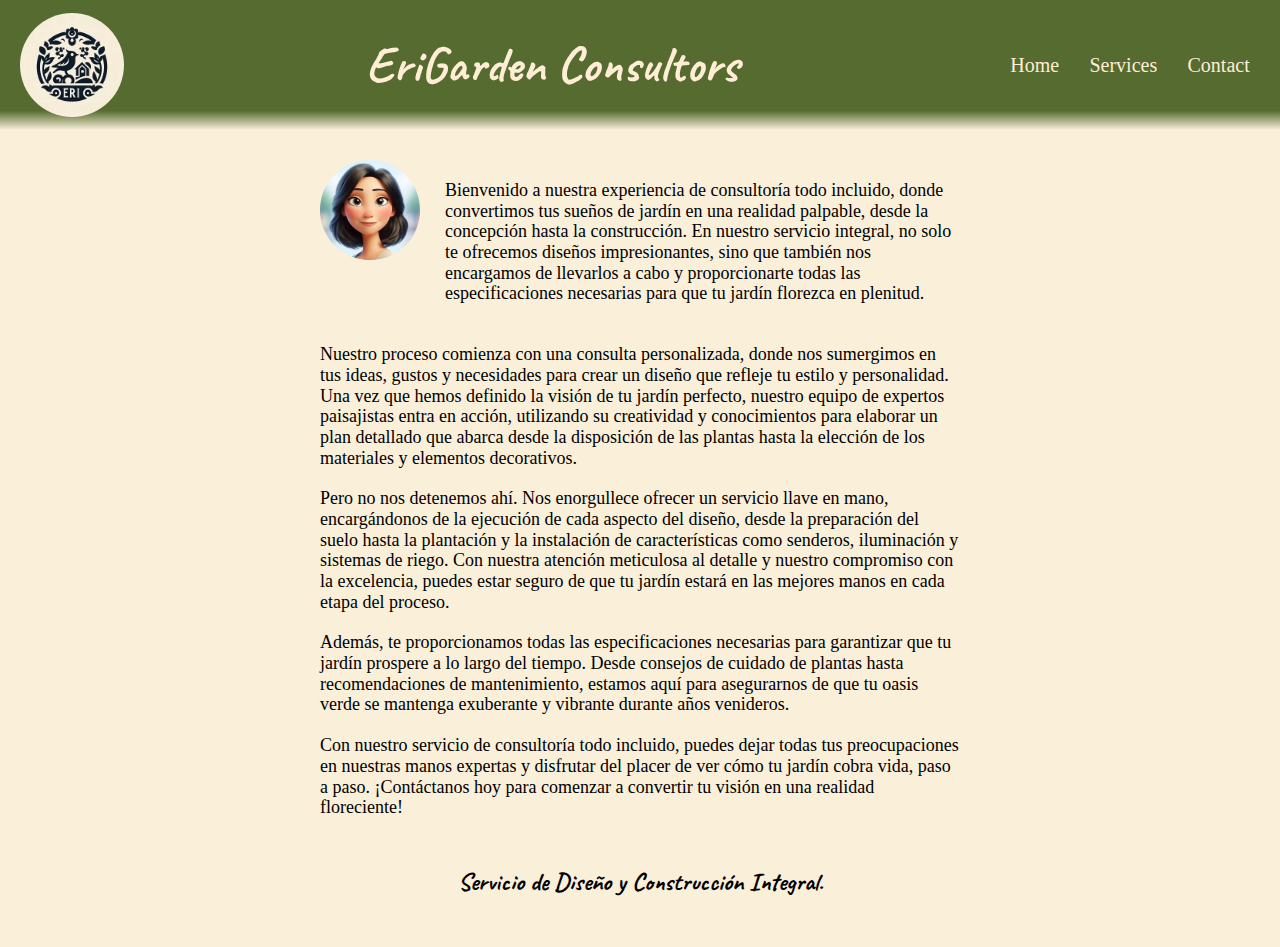
==== index.html @ 2815668b "primer bosquejo de la pagina para eriGarden" ====
<!DOCTYPE html>
<html lang="en">
<head>
    <meta charset="UTF-8">
    <meta name="viewport" content="width=device-width, initial-scale=1.0">
    <link rel="shortcut icon" href="./public/images/eriGarden.webp" type="image/x-icon">
    <meta name="description" content="esta es un ecommerce de insumos para la agricultura">
    <meta name="keywords" content="ganado, agricultura, agroinsumos, agro, HTML">
    <meta name="sitedomain" content="hhttp://127.0.0.1:3000/index.html" />
    <meta name="organization" content="Diego jaramillo enterprise" />
    <meta name="author" content="Diego Jaramillo" />
    <meta name="designer" content="Diego Jaramillo" />
    <meta name="robots" content="index,follow" />
    <meta name="googlebot" content="index,follow" />
    <meta name="revisit-after" content="15days" />
    <link rel="stylesheet" href="./src/styles.css">
    <title>AgriNow</title>
</head>
<body>
    <header>
        <img src="./public/images/eriGarden.webp" alt="AgriNow Logo">
        <h1>EriGarden Consultors</h1>
        <nav>
            <ul>
                <li><a href="#about-us">Home</a></li>
                <li><a href="#servicios">Services</a></li>
                <li><a href="">Contact</a></li>
            </ul>
        </nav>
    </header>
    <main>
        <section class="contenedores" id="about-us">
            <article>
                <div class="comienzo">
                    <img id="eriAnimated" src="./public/images/erikaGarde.webp" alt="">
                    <p>Bienvenido a nuestra experiencia de consultoría todo incluido, donde convertimos tus sueños de jardín en una realidad palpable, desde la concepción hasta la construcción. En nuestro servicio integral, no solo te ofrecemos diseños impresionantes, sino que también nos encargamos de llevarlos a cabo y proporcionarte todas las especificaciones necesarias para que tu jardín florezca en plenitud. </p>
                </div>
                <p>Nuestro proceso comienza con una consulta personalizada, donde nos sumergimos en tus ideas, gustos y necesidades para crear un diseño que refleje tu estilo y personalidad. Una vez que hemos definido la visión de tu jardín perfecto, nuestro equipo de expertos paisajistas entra en acción, utilizando su creatividad y conocimientos para elaborar un plan detallado que abarca desde la disposición de las plantas hasta la elección de los materiales y elementos decorativos.</p>
                <p>Pero no nos detenemos ahí. Nos enorgullece ofrecer un servicio llave en mano, encargándonos de la ejecución de cada aspecto del diseño, desde la preparación del suelo hasta la plantación y la instalación de características como senderos, iluminación y sistemas de riego. Con nuestra atención meticulosa al detalle y nuestro compromiso con la excelencia, puedes estar seguro de que tu jardín estará en las mejores manos en cada etapa del proceso.</p>
                <p>Además, te proporcionamos todas las especificaciones necesarias para garantizar que tu jardín prospere a lo largo del tiempo. Desde consejos de cuidado de plantas hasta recomendaciones de mantenimiento, estamos aquí para asegurarnos de que tu oasis verde se mantenga exuberante y vibrante durante años venideros.</p>
                <p>Con nuestro servicio de consultoría todo incluido, puedes dejar todas tus preocupaciones en nuestras manos expertas y disfrutar del placer de ver cómo tu jardín cobra vida, paso a paso. ¡Contáctanos hoy para comenzar a convertir tu visión en una realidad floreciente!</p>
            </article>
        </section>

        <section class="contenedores" id="servicios">
            <article>
                <div>
                    <h2>Servicio de Diseño y Construcción Integral.</h2>
                    <img src="" alt="">
                </div>
            </article>
        </section>
    </main>
    <footer></footer>
</body>
</html>
---- src/styles.css ----
@import "./normalize.css";
@import url('https://fonts.googleapis.com/css2?family=Caveat:wght@400..700&display=swap');

:root {
    --olive-green: #556B2F;
    --sienna-brown:  #A0522D;
    --white-opaque: #ffedd5;
    --cream: #faefd9;
    --Dark-Navy-Blue: #000080;
}

html {
    font-size: 62.5%;
}

header {
    background: linear-gradient(var(--olive-green) 85%, var(--cream));
    height: 13rem;
    display: flex;
    justify-content: space-between;
    align-items: center;
}

header img {
    height: 80%;
    margin-left: 2rem;
    border-radius: 10rem;
}

header h1 {
    font-family: "Caveat";
    font-weight: 900;
    font-size: 5rem;
    color: var(--white-opaque);
}

ul {
    font-size: 2rem;
    width: 30rem;
    display: flex;
    justify-content: space-evenly;
    list-style: none;
}

ul a {
    color: var(--white-opaque);
    text-decoration: none;
}

html {
    background-color: var(--cream);
}

.contenedores {
    margin: 3rem auto;
    width: 50vw;
    display: flex;
    justify-content: center;
    font-size: 1.8rem;
}

#about-us p{
    margin: 2rem 0rem;
}

#eriAnimated {
    width: 10rem;
    height: 10rem;
    border-radius: 10rem;
    margin-right: 2.5rem;
}
.comienzo{
    display: flex;
    justify-content: space-between;
}

h2 { 
    font-size: 2.5rem;
    font-family: "Caveat";
}
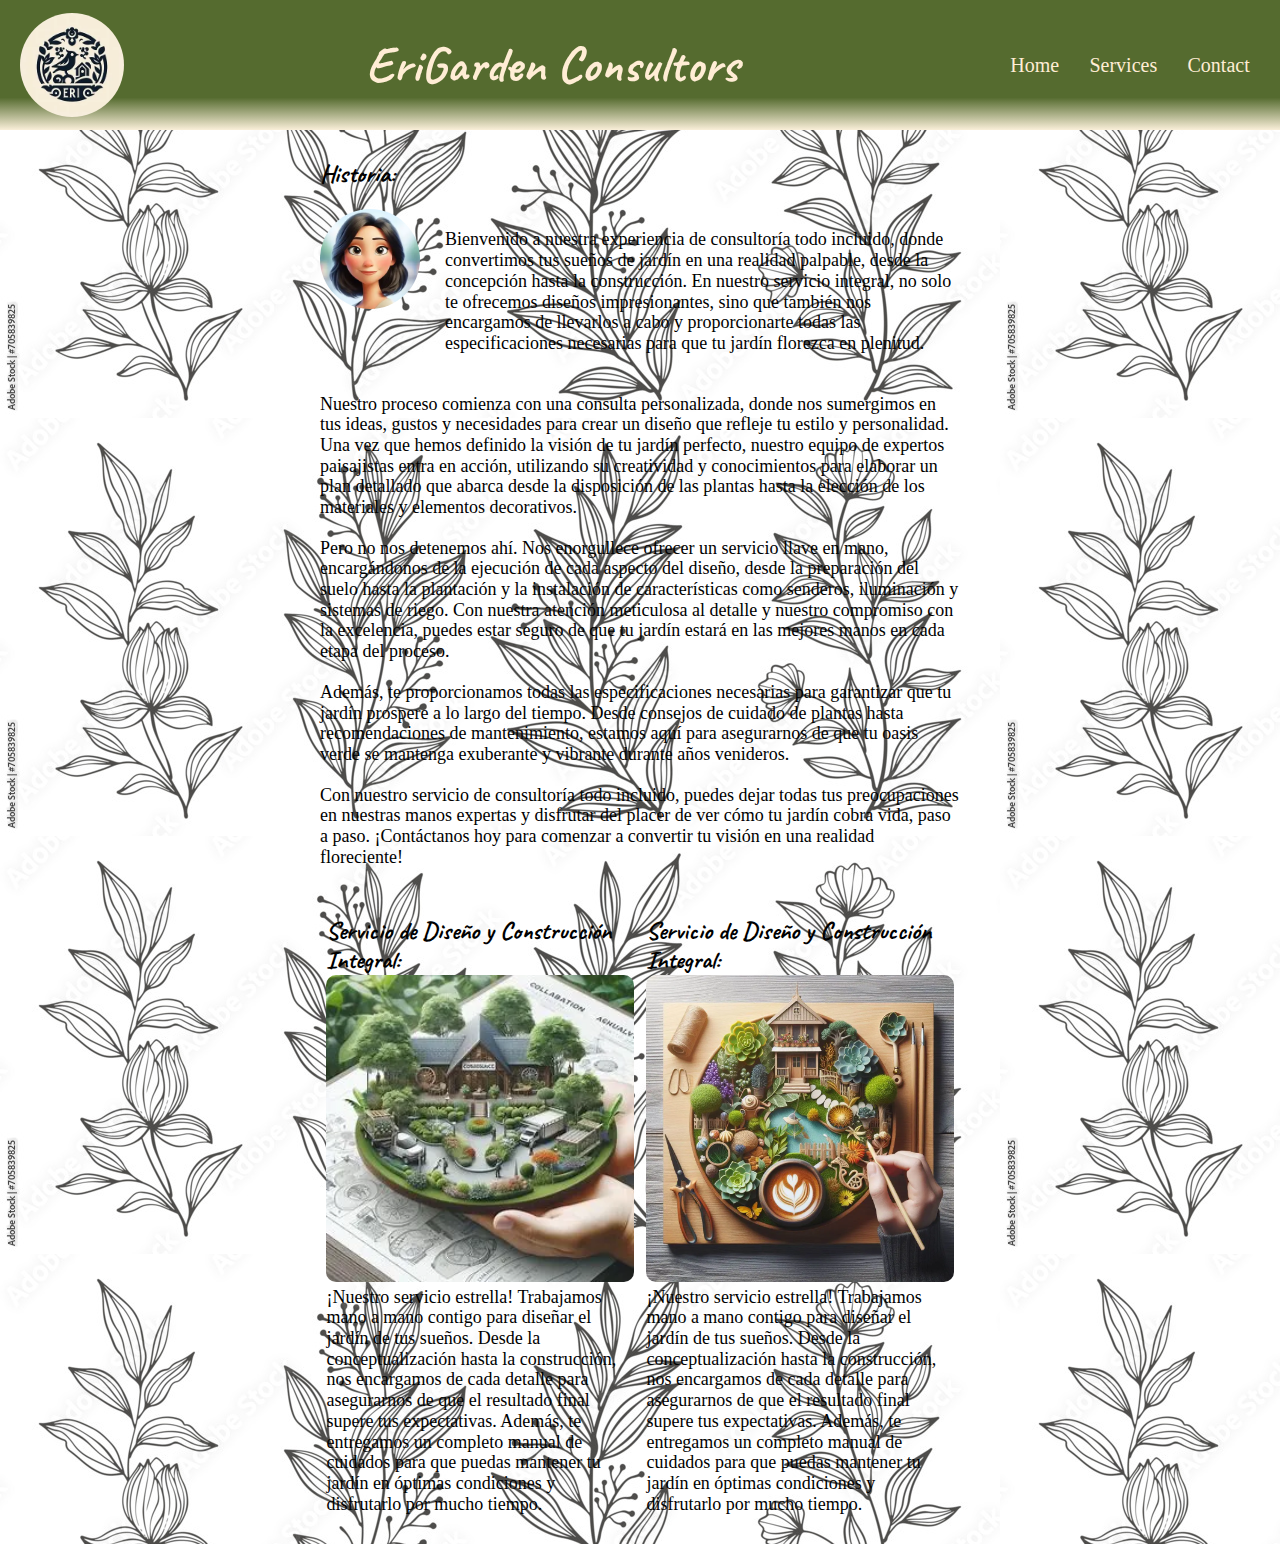
==== commit 00802740: "avance del proyecto" ====
--- a/index.html
+++ b/index.html
@@ -13,7 +13,7 @@
     <meta name="robots" content="index,follow" />
     <meta name="googlebot" content="index,follow" />
     <meta name="revisit-after" content="15days" />
-    <link rel="stylesheet" href="./src/styles.css">
+    <link rel="stylesheet" href="./src/css/styles.css">
     <title>AgriNow</title>
 </head>
 <body>
@@ -31,6 +31,7 @@
     <main>
         <section class="contenedores" id="about-us">
             <article>
+                <h2>Historia:</h2> <br>
                 <div class="comienzo">
                     <img id="eriAnimated" src="./public/images/erikaGarde.webp" alt="">
                     <p>Bienvenido a nuestra experiencia de consultoría todo incluido, donde convertimos tus sueños de jardín en una realidad palpable, desde la concepción hasta la construcción. En nuestro servicio integral, no solo te ofrecemos diseños impresionantes, sino que también nos encargamos de llevarlos a cabo y proporcionarte todas las especificaciones necesarias para que tu jardín florezca en plenitud. </p>
@@ -44,13 +45,24 @@
 
         <section class="contenedores" id="servicios">
             <article>
-                <div>
-                    <h2>Servicio de Diseño y Construcción Integral.</h2>
-                    <img src="" alt="">
+                <div class="catalogoServicios">
+                    <h2>Servicio de Diseño y Construcción Integral:</h2>
+                    <img src="./public/images/sevice1.webp" alt="">
+                    <p>¡Nuestro servicio estrella! Trabajamos mano a mano contigo para diseñar el jardín de tus sueños. Desde la conceptualización hasta la construcción, nos encargamos de cada detalle para asegurarnos de que el resultado final supere tus expectativas. Además, te entregamos un completo manual de cuidados para que puedas mantener tu jardín en óptimas condiciones y disfrutarlo por mucho tiempo.</p>
+                </div>
+            </article>
+
+            <article>
+                <div class="catalogoServicios">
+                    <h2>Servicio de Diseño y Construcción Integral:</h2>
+                    <img src="./public/images/service2.webp" alt="">
+                    <p>¡Nuestro servicio estrella! Trabajamos mano a mano contigo para diseñar el jardín de tus sueños. Desde la conceptualización hasta la construcción, nos encargamos de cada detalle para asegurarnos de que el resultado final supere tus expectativas. Además, te entregamos un completo manual de cuidados para que puedas mantener tu jardín en óptimas condiciones y disfrutarlo por mucho tiempo.</p>
                 </div>
             </article>
         </section>
     </main>
-    <footer></footer>
+    <footer>
+
+    </footer>
 </body>
 </html>--- a/src/css/styles.css
+++ b/src/css/styles.css
@@ -0,0 +1,92 @@
+@import "./normalize.css";
+@import url("./variables.css");
+@import url('https://fonts.googleapis.com/css2?family=Caveat:wght@400..700&display=swap');
+
+html {
+    font-size: 62.5%;
+    background-image: url("../../public/images/1000_F_79644466_37yiBWzAuarfyDTcQjRuZGxDQpeTc1oV.jpg");
+    background-repeat: repeat;
+    background-clip: polygon(46% 0, 100% 0, 100% 20%, 100% 80%, 100% 100%, 46% 100%, 46% 75%, 46% 21%);
+}
+
+body {
+}
+
+header {
+    background: linear-gradient(var(--olive-green) 75%, var(--cream));
+    height: 13rem;
+    display: flex;
+    justify-content: space-between;
+    align-items: center;
+}
+
+header img {
+    height: 80%;
+    margin-left: 2rem;
+    border-radius: 10rem;
+}
+
+header h1 {
+    font-family: "Caveat";
+    font-weight: 900;
+    font-size: 5rem;
+    color: var(--white-opaque);
+}
+
+ul {
+    font-size: 2rem;
+    width: 30rem;
+    display: flex;
+    justify-content: space-evenly;
+    list-style: none;
+}
+
+li:hover {
+    font-size: 2.5rem;
+}
+
+ul a {
+    color: var(--white-opaque);
+    text-decoration: none;
+}
+
+html {
+    background-color: var(--cream);
+}
+
+.contenedores {
+    margin: 3rem auto;
+    width: 50vw;
+    display: flex;
+    font-size: 1.8rem;
+}
+
+#about-us p{
+    margin: 2rem 0rem;
+}
+
+#eriAnimated {
+    width: 10rem;
+    height: 10rem;
+    border-radius: 10rem;
+    margin-right: 2.5rem;
+}
+.comienzo{
+    display: flex;
+}
+
+h2 { 
+    font-size: 2.5rem;
+    font-family: "Caveat";
+}
+
+.catalogoServicios img {
+    width: 100%;
+    justify-self: center;
+    border-radius: 1rem;
+}
+
+#servicios article {
+    width: 49%;
+    margin: 0 1%
+}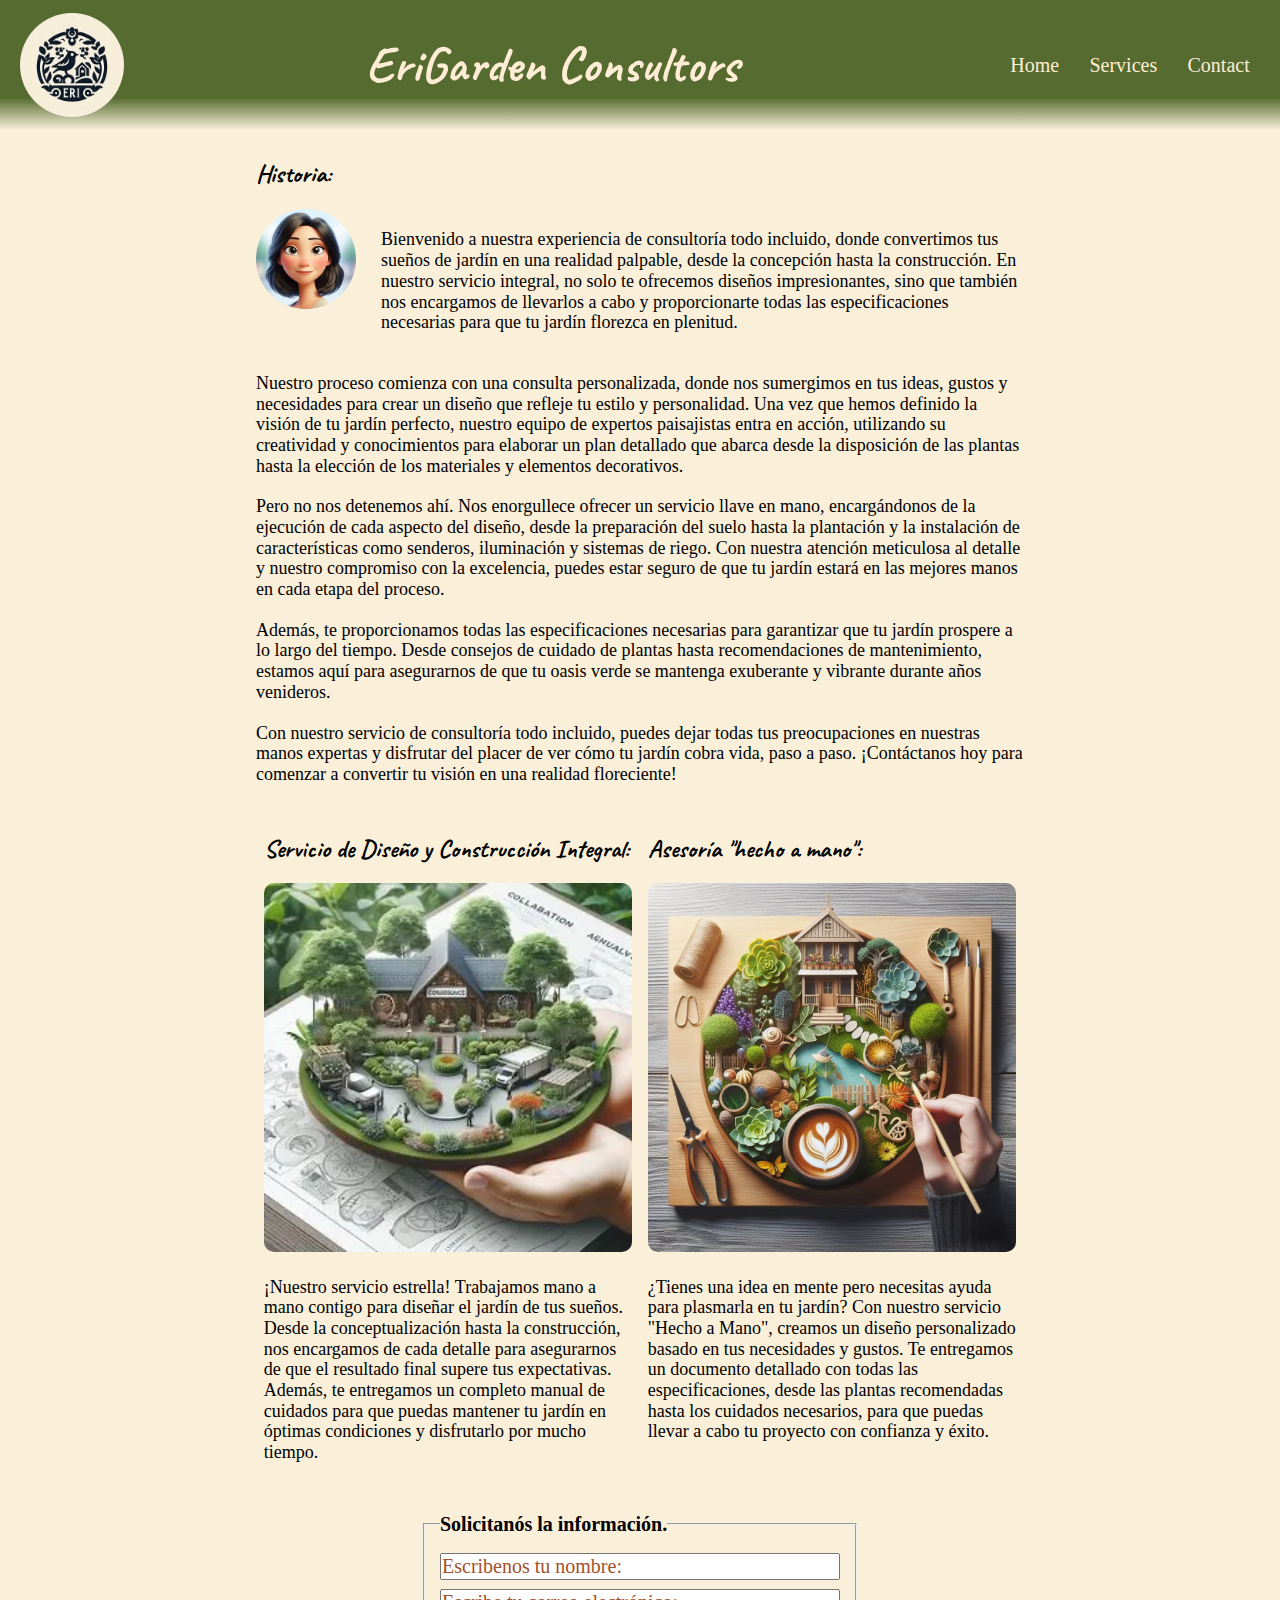
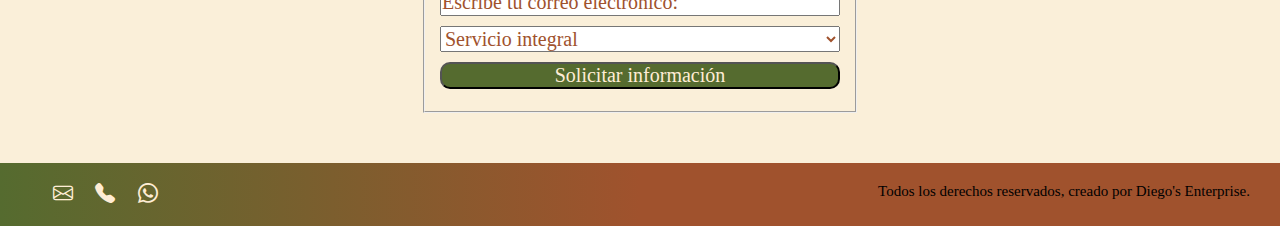
==== commit 0c3e4787: "proyecto final sin comentarios" ====
--- a/index.html
+++ b/index.html
@@ -24,7 +24,7 @@
             <ul>
                 <li><a href="#about-us">Home</a></li>
                 <li><a href="#servicios">Services</a></li>
-                <li><a href="">Contact</a></li>
+                <li><a href="#contact">Contact</a></li>
             </ul>
         </nav>
     </header>
@@ -54,15 +54,35 @@
 
             <article>
                 <div class="catalogoServicios">
-                    <h2>Servicio de Diseño y Construcción Integral:</h2>
+                    <h2>Asesoría "hecho a mano":</h2>
                     <img src="./public/images/service2.webp" alt="">
-                    <p>¡Nuestro servicio estrella! Trabajamos mano a mano contigo para diseñar el jardín de tus sueños. Desde la conceptualización hasta la construcción, nos encargamos de cada detalle para asegurarnos de que el resultado final supere tus expectativas. Además, te entregamos un completo manual de cuidados para que puedas mantener tu jardín en óptimas condiciones y disfrutarlo por mucho tiempo.</p>
+                    <p>¿Tienes una idea en mente pero necesitas ayuda para plasmarla en tu jardín? Con nuestro servicio "Hecho a Mano", creamos un diseño personalizado basado en tus necesidades y gustos. Te entregamos un documento detallado con todas las especificaciones, desde las plantas recomendadas hasta los cuidados necesarios, para que puedas llevar a cabo tu proyecto con confianza y éxito.</p>
                 </div>
             </article>
         </section>
+
+        <form id="contact" action="./src/pages/welldone.html">
+            <fieldset>
+                <legend><b>Solicitanós la información.</b></legend>
+                <input type="text" name="name" id="name" value="Escribenos tu nombre: ">
+                <input type="email" name="email" id="email" value="Escribe tu correo electrónico: ">
+                <select name="name" id="name">
+                    <option value="service-integral">Servicio integral</option>
+                    <option value="service-autobuild">Servicio "hecho a mano"</option>
+                </select>
+                <input id="button" type="button" value="Solicitar información">
+            </fieldset>
+        </form>
     </main>
     <footer>
-
+        <iframe id="video" width="560" height="315" src="https://www.youtube.com/embed/eST9seSW2xs?si=zgz4-TB5N7wn0Ft5" title="YouTube video player" frameborder="0" allow="accelerometer; autoplay; clipboard-write; encrypted-media; gyroscope; picture-in-picture; web-share" referrerpolicy="strict-origin-when-cross-origin" allowfullscreen></iframe>
+        <ul>
+            <li><a href="mailto:diego97jaramillo@gmail.com"><i class="bi bi-envelope"></i></a></li>
+            <li><a href="tel:+573182097171"><i class="bi bi-telephone-fill"></i></a></li>
+            <li><a href="https://wa.me/+573182097171?text=Hola%20quiero%20saber%20sobre%20los%20servicios"><i class="bi bi-whatsapp"></i></a></li>
+        </ul>
+        <p>Todos los derechos reservados, creado por Diego's Enterprise.</p>
+        <iframe id="mapa" src="https://www.google.com/maps/embed?pb=!1m14!1m8!1m3!1d15866.466740302214!2d-75.5808054!3d6.1820292!3m2!1i1024!2i768!4f13.1!3m3!1m2!1s0x8e46825e8765ee77%3A0xaae8e48874931f61!2sSao%20Paulo%20Plaza!5e0!3m2!1ses!2sco!4v1712362560801!5m2!1ses!2sco" width="600" height="450" style="border:0;" allowfullscreen="" loading="lazy" referrerpolicy="no-referrer-when-downgrade"></iframe>
     </footer>
 </body>
-</html>+</html>
--- a/src/css/styles.css
+++ b/src/css/styles.css
@@ -1,15 +1,11 @@
 @import "./normalize.css";
 @import url("./variables.css");
+@import url("https://cdn.jsdelivr.net/npm/bootstrap-icons@1.11.3/font/bootstrap-icons.min.css");
 @import url('https://fonts.googleapis.com/css2?family=Caveat:wght@400..700&display=swap');
 
 html {
     font-size: 62.5%;
-    background-image: url("../../public/images/1000_F_79644466_37yiBWzAuarfyDTcQjRuZGxDQpeTc1oV.jpg");
-    background-repeat: repeat;
-    background-clip: polygon(46% 0, 100% 0, 100% 20%, 100% 80%, 100% 100%, 46% 100%, 46% 75%, 46% 21%);
-}
-
-body {
+    background-color: var(--cream);
 }
 
 header {
@@ -50,13 +46,9 @@
     text-decoration: none;
 }
 
-html {
-    background-color: var(--cream);
-}
-
 .contenedores {
     margin: 3rem auto;
-    width: 50vw;
+    width: 60vw;
     display: flex;
     font-size: 1.8rem;
 }
@@ -75,18 +67,78 @@
     display: flex;
 }
 
-h2 { 
+h2 {
     font-size: 2.5rem;
     font-family: "Caveat";
 }
 
 .catalogoServicios img {
     width: 100%;
-    justify-self: center;
+    border-radius: 1rem;
+    margin: 2rem 0;
+}
+
+#servicios article {
+    width: 54%;
+    margin: 0 1%
+}
+
+fieldset {
+    font-size: 2rem;
+    width: 30%;
+    height: 20rem;
+    display: flex;
+    flex-direction: column;
+    margin: 5rem auto;
+    align-items: center;
+    justify-content: space-evenly;
+}
+
+input {
+    width: 40rem;
+    color: var(--sienna-brown);
+}
+
+#button {
+    background-color: var(--olive-green);
+    color: var(--white-opaque);
     border-radius: 1rem;
 }
 
-#servicios article {
-    width: 49%;
-    margin: 0 1%
-}+select {
+    width: 40rem;
+    color: var(--sienna-brown);
+}
+
+footer {
+    display: flex;
+    padding: 2rem 3rem;
+    justify-content: space-between;
+    background: linear-gradient(to left, var(--sienna-brown) 50%, var(--olive-green));
+
+}
+
+iframe {
+    width: 25rem;
+    height: 20rem;
+}
+
+#mapa {
+    position: fixed;
+    position: fixed;
+    bottom: 8rem;
+    right: 2rem;
+}
+
+footer p {
+    font-size: 1.5rem;
+}
+
+footer ul {
+    width: 15rem;
+}
+
+#video {
+    position: fixed;
+    bottom: 8rem;
+}
